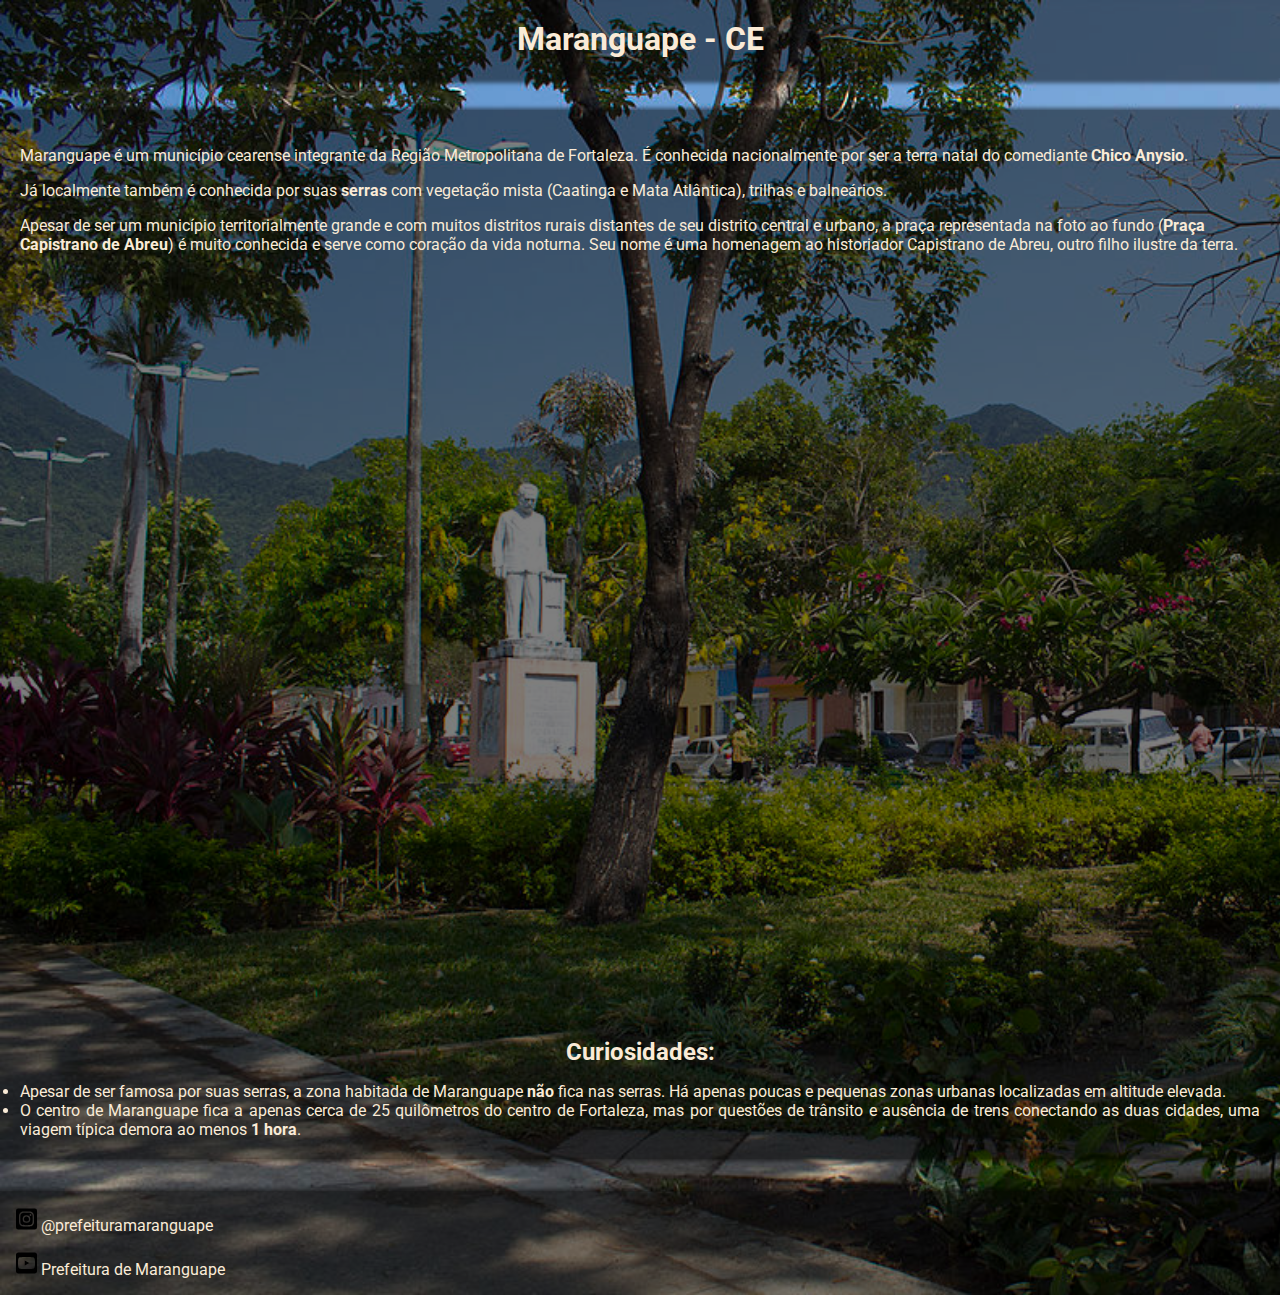
==== index.html @ 866e3799 "first commit" ====
<!DOCTYPE html>
<html lang="pt-br">
  <head>
    <meta charset="UTF-8" />
    <meta http-equiv="X-UA-Compatible" content="IE=edge" />
    <meta name="viewport" content="width=device-width, initial-scale=1.0" />
    <link rel="stylesheet" href="style.css" />
    <title>Maranguape</title>
  </head>
  <body>
    <header>
      <h1>Maranguape - CE</h1>
    </header>
    <main>
      <p>
        Maranguape é um município cearense integrante da Região Metropolitana de
        Fortaleza. É conhecida nacionalmente por ser a terra natal do comediante
        <b>Chico Anysio</b>.
      </p>
      <p>
        Já localmente também é conhecida por suas <b>serras</b> com vegetação
        mista (Caatinga e Mata Atlântica), trilhas e balneários.
      </p>
      <p>
        Apesar de ser um município territorialmente grande e com muitos
        distritos rurais distantes de seu distrito central e urbano, a praça
        representada na foto ao fundo (<b>Praça Capistrano de Abreu</b>) é muito
        conhecida e serve como coração da vida noturna. Seu nome é uma homenagem
        ao historiador Capistrano de Abreu, outro filho ilustre da terra.
      </p>
      <iframe
        width="1280"
        height="720"
        src="https://www.youtube.com/embed/H5BxUG4c41I"
        title="YouTube video player"
        frameborder="0"
        allow="accelerometer; autoplay; clipboard-write; encrypted-media; gyroscope; picture-in-picture"
        allowfullscreen
      ></iframe>
      <div id="lista">
        <h2>Curiosidades:</h2>
        <ul>
          <li>
            Apesar de ser famosa por suas serras, a zona habitada de Maranguape
            <b>não</b> fica nas serras. Há apenas poucas e pequenas zonas
            urbanas localizadas em altitude elevada.
          </li>
          <li>
            O centro de Maranguape fica a apenas cerca de 25 quilômetros do
            centro de Fortaleza, mas por questões de trânsito e ausência de
            trens conectando as duas cidades, uma viagem típica demora ao menos
            <b>1 hora</b>.
          </li>
        </ul>
      </div>
    </main>
    <footer>
      <a target="_blank" href="https://www.instagram.com/prefeituramaranguape/">
        <img
          src="img/instagram-square.svg"
          alt="Perfil no Instagram de Maranguape"
        />
        @prefeituramaranguape
      </a>
      <a target="_blank" href="https://www.youtube.com/user/ARASOMAUDIO/">
        <img
          src="img/youtube-square.svg"
          alt="Canal no YouTube de Maranguape"
        />
        Prefeitura de Maranguape
      </a>
    </footer>
  </body>
</html>
---- style.css ----
@import url("https://fonts.googleapis.com/css2?family=Roboto:wght@400;500;700&display=swap");
@import url("https://fonts.googleapis.com/css2?family=Poppins:wght@400;500;700&display=swap");

* {
  margin: 0;
  padding: 0;
  box-sizing: border-box;
  font-family: "Roboto", "Poppins", sans-serif;
}

body {
  background-image: url(img/praca_capistrano.jpg);
  background-size: cover;
}

header {
  padding: 20px;
  width: 100%;
  text-align: center;
  background-color: rgba(0, 0, 0, 0.5);
  box-shadow: 0px 3px 4px 2px rgba(0, 0, 0, 0.5);
}

h1 {
  color: antiquewhite;
}

main {
  margin-top: 32px;
  padding: 20px;
  background-color: rgba(0, 0, 0, 0.5);
  box-shadow: 0px 0px 4px 2px rgba(0, 0, 0, 0.5);
  color: antiquewhite;
}

p {
  margin: 16px 0;
}

iframe {
  display: block;
  margin: 32px auto;
}

h2 {
  text-align: center;
  margin: 32px 0 16px 0;
}

li {
  text-align: justify;
}

footer {
  margin-top: 32px;
  background-color: rgba(0, 0, 0, 0.5);
  box-shadow: 0px 0px 4px 2px rgba(0, 0, 0, 0.5);
  color: antiquewhite;
  padding: 16px;
}

a {
  display: block;
  text-decoration: none;
  color: antiquewhite;
}

a:last-child {
  margin-top: 16px;
}

img {
  height: 24px;
}
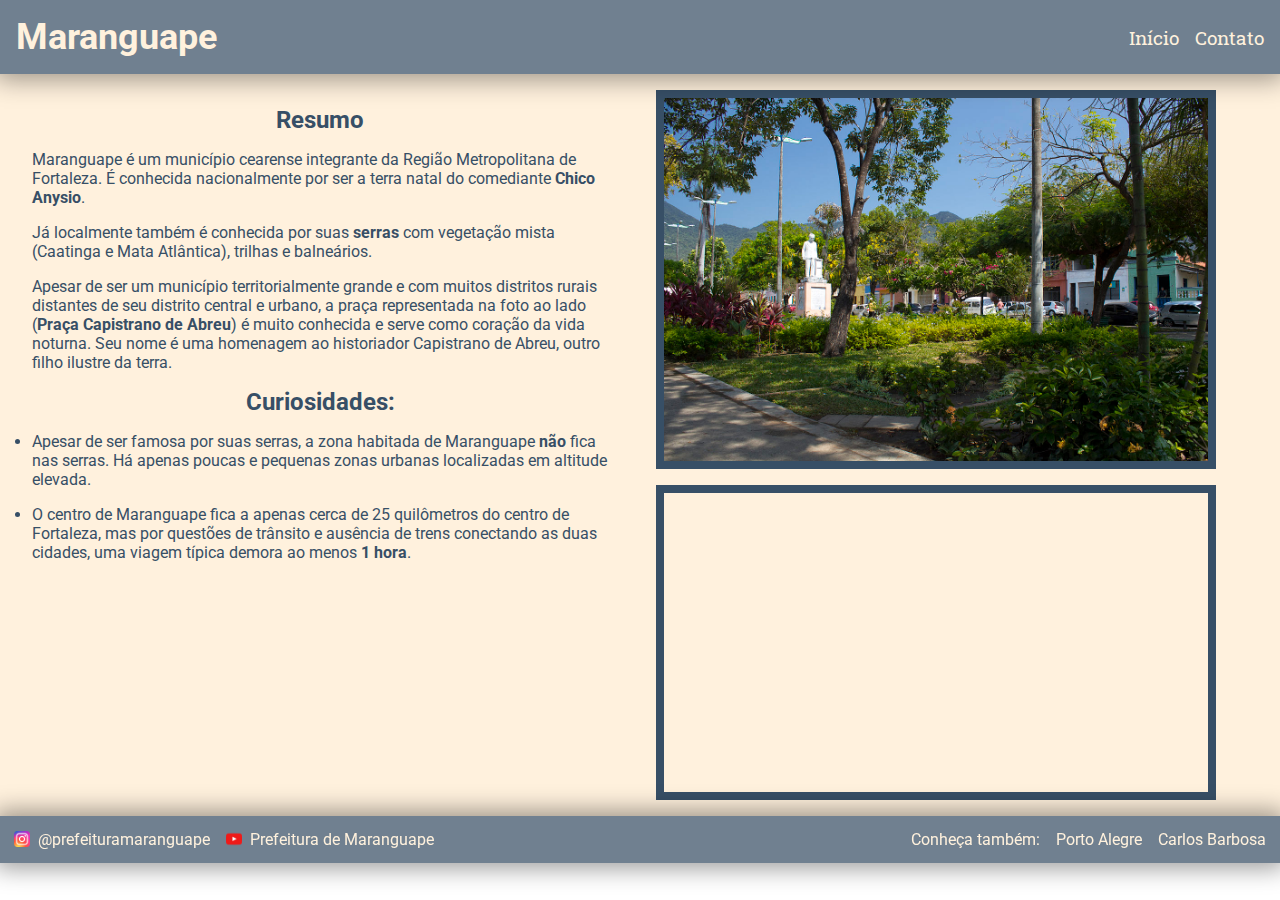
==== commit b0eaaef1: "Style major improvement" ====
--- a/index.html
+++ b/index.html
@@ -4,40 +4,40 @@
     <meta charset="UTF-8" />
     <meta http-equiv="X-UA-Compatible" content="IE=edge" />
     <meta name="viewport" content="width=device-width, initial-scale=1.0" />
-    <link rel="stylesheet" href="style.css" />
+    <link rel="stylesheet" href="css/home.css" />
     <title>Maranguape</title>
   </head>
   <body>
     <header>
-      <h1>Maranguape - CE</h1>
+      <a href="/">
+        <h1>Maranguape</h1>
+      </a>
+      <nav>
+        <a href="/frontend-checkpoint1">Início</a>
+        <a href="/frontend-checkpoint1/contato">Contato</a>
+      </nav>
     </header>
     <main>
-      <p>
-        Maranguape é um município cearense integrante da Região Metropolitana de
-        Fortaleza. É conhecida nacionalmente por ser a terra natal do comediante
-        <b>Chico Anysio</b>.
-      </p>
-      <p>
-        Já localmente também é conhecida por suas <b>serras</b> com vegetação
-        mista (Caatinga e Mata Atlântica), trilhas e balneários.
-      </p>
-      <p>
-        Apesar de ser um município territorialmente grande e com muitos
-        distritos rurais distantes de seu distrito central e urbano, a praça
-        representada na foto ao fundo (<b>Praça Capistrano de Abreu</b>) é muito
-        conhecida e serve como coração da vida noturna. Seu nome é uma homenagem
-        ao historiador Capistrano de Abreu, outro filho ilustre da terra.
-      </p>
-      <iframe
-        width="1280"
-        height="720"
-        src="https://www.youtube.com/embed/H5BxUG4c41I"
-        title="YouTube video player"
-        frameborder="0"
-        allow="accelerometer; autoplay; clipboard-write; encrypted-media; gyroscope; picture-in-picture"
-        allowfullscreen
-      ></iframe>
-      <div id="lista">
+      <section id="texto">
+        <h2>Resumo</h2>
+        <p>
+          Maranguape é um município cearense integrante da Região Metropolitana
+          de Fortaleza. É conhecida nacionalmente por ser a terra natal do
+          comediante
+          <b>Chico Anysio</b>.
+        </p>
+        <p>
+          Já localmente também é conhecida por suas <b>serras</b> com vegetação
+          mista (Caatinga e Mata Atlântica), trilhas e balneários.
+        </p>
+        <p>
+          Apesar de ser um município territorialmente grande e com muitos
+          distritos rurais distantes de seu distrito central e urbano, a praça
+          representada na foto ao lado (<b>Praça Capistrano de Abreu</b>) é
+          muito conhecida e serve como coração da vida noturna. Seu nome é uma
+          homenagem ao historiador Capistrano de Abreu, outro filho ilustre da
+          terra.
+        </p>
         <h2>Curiosidades:</h2>
         <ul>
           <li>
@@ -52,23 +52,45 @@
             <b>1 hora</b>.
           </li>
         </ul>
-      </div>
+      </section>
+      <section id="visual">
+        <img src="img/praca_capistrano.jpg" alt="Praça Capistrano de Abreu" />
+        <iframe
+          width="560"
+          height="315"
+          src="https://www.youtube.com/embed/H5BxUG4c41I"
+          title="YouTube video player"
+          frameborder="0"
+          allow="accelerometer; autoplay; clipboard-write; encrypted-media; gyroscope; picture-in-picture"
+          allowfullscreen
+        ></iframe>
+      </section>
     </main>
     <footer>
-      <a target="_blank" href="https://www.instagram.com/prefeituramaranguape/">
-        <img
-          src="img/instagram-square.svg"
-          alt="Perfil no Instagram de Maranguape"
-        />
-        @prefeituramaranguape
-      </a>
-      <a target="_blank" href="https://www.youtube.com/user/ARASOMAUDIO/">
-        <img
-          src="img/youtube-square.svg"
-          alt="Canal no YouTube de Maranguape"
-        />
-        Prefeitura de Maranguape
-      </a>
+      <div>
+        <a
+          target="_blank"
+          href="https://www.instagram.com/prefeituramaranguape/"
+        >
+          <img
+            src="img/instagram-logo.png"
+            alt="Perfil no Instagram de Maranguape"
+          />
+          @prefeituramaranguape
+        </a>
+        <a target="_blank" href="https://www.youtube.com/user/ARASOMAUDIO/">
+          <img
+            src="img/youtube-logo.png"
+            alt="Canal no YouTube de Maranguape"
+          />
+          Prefeitura de Maranguape
+        </a>
+      </div>
+      <div>
+        <span>Conheça também:</span>
+        <a href="">Porto Alegre</a>
+        <a href="">Carlos Barbosa</a>
+      </div>
     </footer>
   </body>
 </html>
--- a/css/home.css
+++ b/css/home.css
@@ -0,0 +1,142 @@
+@import url("https://fonts.googleapis.com/css2?family=Roboto:wght@400;500;700&display=swap");
+@import url("https://fonts.googleapis.com/css2?family=Roboto+Slab:wght@700&display=swap");
+
+* {
+  margin: 0;
+  padding: 0;
+  box-sizing: border-box;
+  font-family: "Roboto", sans-serif;
+}
+
+body::-webkit-scrollbar {
+  display: none;
+}
+
+body {
+  -ms-overflow-style: none;
+  scrollbar-width: none;
+}
+
+header {
+  display: flex;
+  justify-content: space-between;
+  align-items: center;
+  position: sticky;
+  top: 0;
+  background-color: slategrey;
+  padding: 16px;
+  box-shadow: 0px 0px 25px 5px rgba(0, 0, 0, 0.4);
+}
+
+header a {
+  font-family: "Roboto Slab", sans-serif;
+  color: #fff1dd;
+  text-decoration: none;
+}
+
+header a h1 {
+  font-weight: 700;
+  font-size: 2.25rem;
+}
+
+header nav {
+  display: flex;
+  gap: 1rem;
+  font-size: 1.2rem;
+}
+
+header nav a {
+  transition: color 0.2s ease-in-out;
+}
+
+header nav a:hover {
+  color: #bca077;
+}
+
+main {
+  display: grid;
+  grid-template-columns: 1fr 1fr;
+  grid-template-rows: 1fr;
+  background-color: #fff1dd;
+}
+
+section {
+  padding: 1rem;
+}
+
+#texto {
+  color: #374f66;
+}
+
+#texto p {
+  margin: 1rem;
+}
+
+#texto h2 {
+  text-align: center;
+  margin: 1rem;
+}
+
+#texto ul {
+  list-style: disc;
+}
+
+#texto li {
+  margin: 1rem;
+  display: list-item;
+}
+
+#visual {
+  display: flex;
+  flex-direction: column;
+  justify-content: space-around;
+  gap: 1rem;
+}
+
+#visual img {
+  width: 560px;
+  border: 8px solid #374f66;
+}
+
+#visual iframe {
+  border: 8px solid #374f66;
+}
+
+footer {
+  color: #fff1dd;
+  position: sticky;
+  bottom: 0;
+  width: 100%;
+  background-color: slategrey;
+  padding: 14px;
+  box-shadow: 0px 0px 25px 5px rgba(0, 0, 0, 0.4);
+  display: flex;
+  justify-content: space-between;
+}
+
+footer div {
+  display: flex;
+  justify-content: center;
+  gap: 1rem;
+}
+
+footer a {
+  color: #fff1dd;
+  text-decoration: none;
+  display: flex;
+  align-items: center;
+}
+
+footer div a {
+  transition: transform 0.3s ease-in-out, filter 0.3s ease-in-out;
+}
+
+footer div a:hover {
+  transform: scale(1.1);
+  filter: brightness(0.8);
+}
+
+footer a img {
+  height: 1rem;
+  margin-right: 8px;
+}
